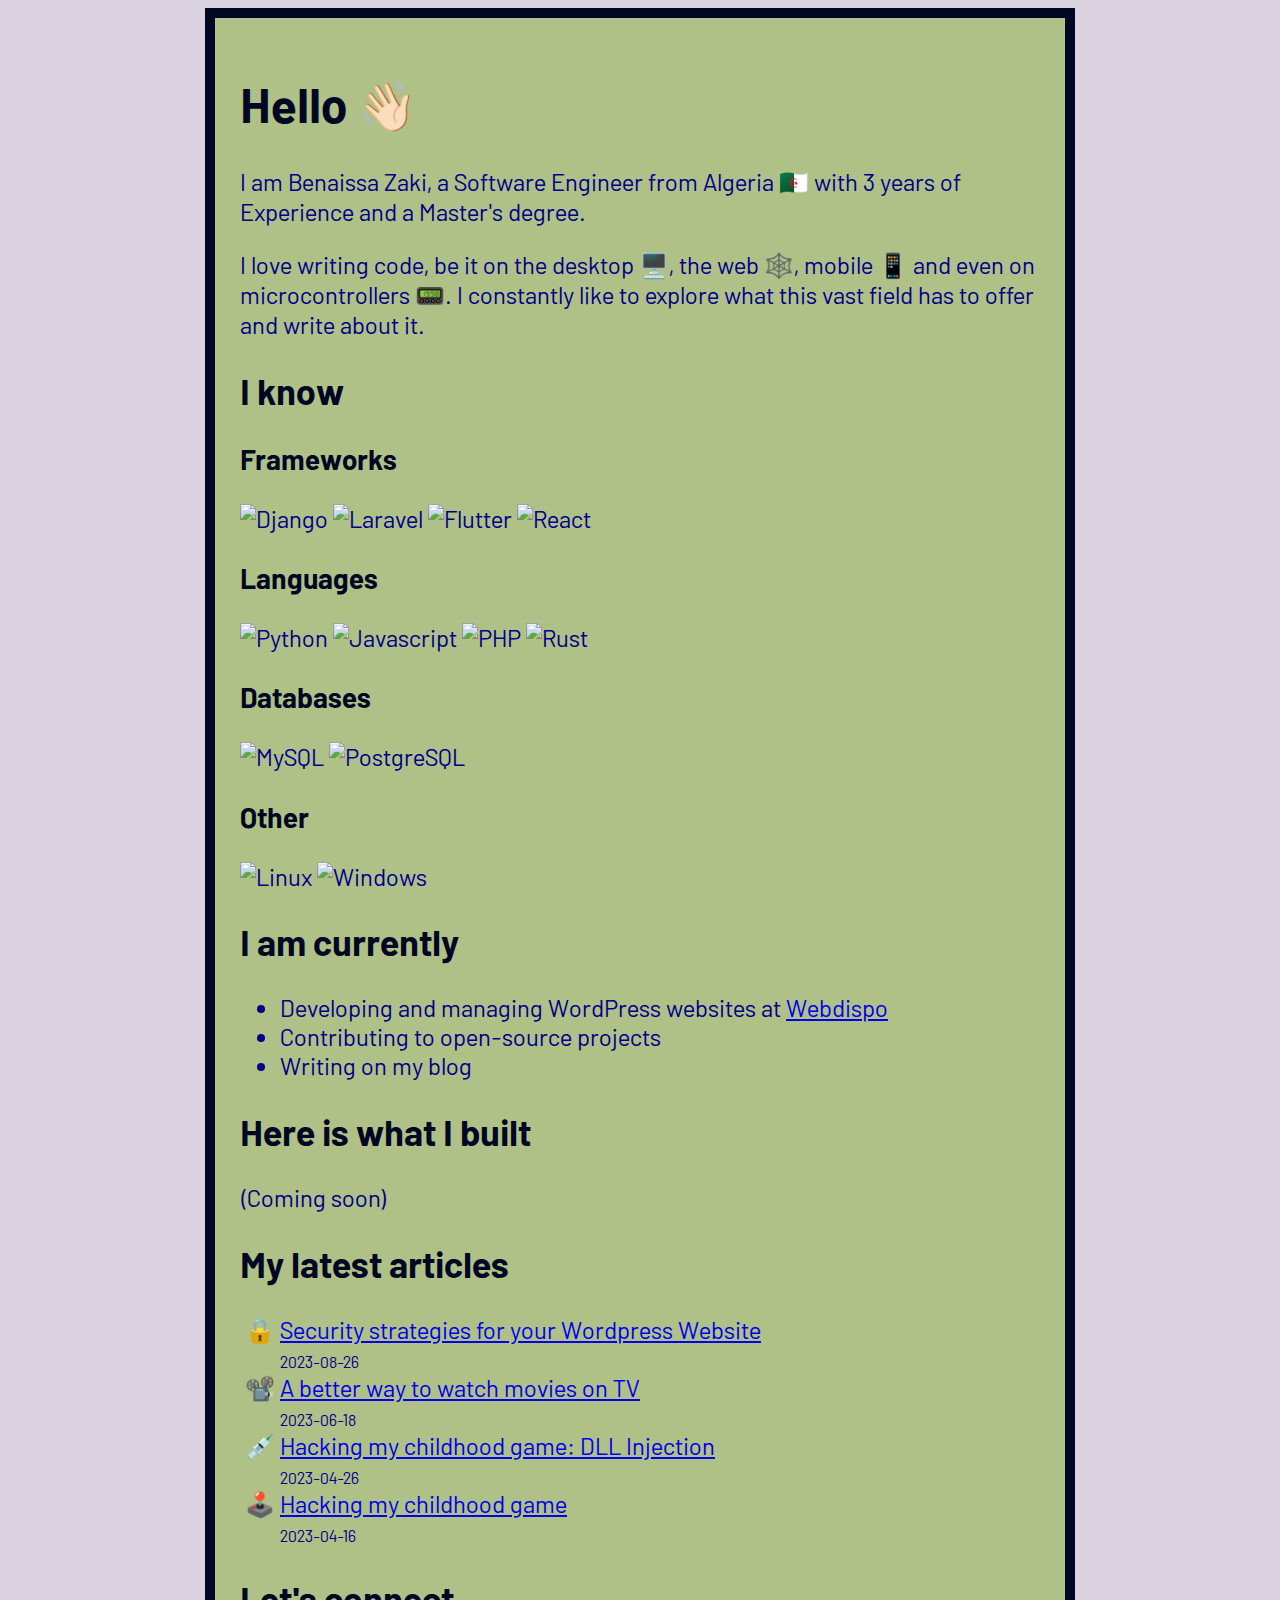
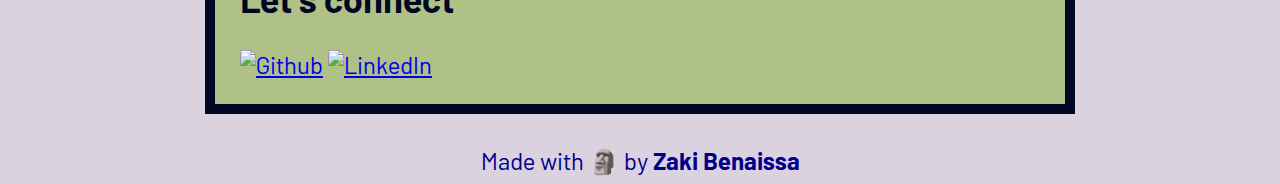
==== index.html @ fc869dd3 "Add "A better way to watch movies on TV" article" ====
<!DOCTYPE html>
<html lang="en">

<head>
    <meta charset="UTF-8">
    <meta name="viewport" content="width=device-width, initial-scale=1.0">
    <link rel="stylesheet" href="assets/css/style.css">
    <title>Benaissa Zaki</title>
</head>

<body>
    <main>
        <section>
            <h1>Hello 👋🏻</h1>
            <p>
                I am Benaissa Zaki, a Software Engineer from Algeria 🇩🇿 with 3 years of Experience and a Master's
                degree.
            </p>
            <p>
                I love writing code, be it on the desktop 🖥️, the web 🕸️, mobile 📱 and even on microcontrollers 📟. I
                constantly like to
                explore what this vast field has to offer and write about it.
            </p>
        </section>

        <section>
            <h2>I know</h2>

            <h3>Frameworks</h3>
            <img src="https://img.shields.io/badge/django-%23092E20.svg?style=for-the-badge&logo=django&logoColor=white"
                alt="Django" />
            <img src="https://img.shields.io/badge/laravel-%23FF2D20.svg?style=for-the-badge&logo=laravel&logoColor=white"
                alt="Laravel" />
            <img src="https://img.shields.io/badge/Flutter-%2302569B.svg?style=for-the-badge&logo=Flutter&logoColor=white"
                alt="Flutter" />
            <img src="https://img.shields.io/badge/react-%2320232a.svg?style=for-the-badge&logo=react&logoColor=%2361DAFB"
                alt="React" />

            <h3>Languages</h3>
            <img src="https://img.shields.io/badge/Python-3776AB?style=for-the-badge&logo=python&logoColor=white"
                alt="Python" />
            <img src="https://img.shields.io/badge/JavaScript-F7DF1E?style=for-the-badge&logo=javascript&logoColor=black"
                alt="Javascript" />
            <img src="https://img.shields.io/badge/PHP-777BB4?style=for-the-badge&logo=php&logoColor=white" alt="PHP" />
            <img src="https://img.shields.io/badge/rust-%23000000.svg?style=for-the-badge&logo=rust&logoColor=white"
                alt="Rust" />

            <h3>Databases</h3>
            <img src="https://img.shields.io/badge/MySQL-00000F?style=for-the-badge&logo=mysql&logoColor=white"
                alt="MySQL">
            <img src="https://img.shields.io/badge/PostgreSQL-316192?style=for-the-badge&logo=postgresql&logoColor=white"
                alt="PostgreSQL">

            <h3>Other</h3>
            <img src="https://img.shields.io/badge/Linux-FCC624?style=for-the-badge&logo=linux&logoColor=black"
                alt="Linux" />
            <img src="https://img.shields.io/badge/Windows-0078D6?style=for-the-badge&logo=windows&logoColor=white"
                alt="Windows">
        </section>

        <section>
            <h2>I am currently</h2>
            <ul>
                <li>Developing and managing WordPress websites at <a href="https://www.webdispo.com/en/">Webdispo</a>
                </li>
                <li>Contributing to open-source projects</li>
                <li>Writing on my blog</li>
            </ul>
        </section>

        <section>
            <h2>Here is what I built</h2>
            <p>
                (Coming soon)
            </p>
        </section>

        <section id="articles">
            <h2>My latest articles</h2>
            <ul>
                <li style="list-style-type: '🔒 ';">
                    <a href="#">Security strategies for your Wordpress Website</a><br>
                    <time>2023-08-26</time>
                </li>
                <li style="list-style-type: '📽️ ';">
                    <a href="/blog/a-better-way-to-watch-movies-on-tv/">A better way to watch movies on TV</a><br>
                    <time>2023-06-18</time>
                </li>
                <li style="list-style-type: '💉 ';">
                    <a href="/blog/hacking-my-childhood-game-dll-injection/">Hacking my childhood game: DLL Injection</a><br><time>2023-04-26</time>
                </li>
                <li style="list-style-type: '🕹️ ';">
                    <a href="/blog/hacking-my-childhood-game/">Hacking my childhood game</a><br>
                    <time>2023-04-16</time>
                </li>
            </ul>
        </section>

        <section id="social-links">
            <h2>Let's connect</h2>
            <a href="https://github.com/benaissazaki">
                <img width="80"
                    src="https://raw.githubusercontent.com/gauravghongde/social-icons/master/SVG/Color/Github.svg"
                    alt="Github">
            </a>
            <a href="https://www.linkedin.com/in/zaki-benaissa/">
                <img width="80"
                    src="https://raw.githubusercontent.com/gauravghongde/social-icons/master/SVG/Color/LinkedIN.svg"
                    alt="LinkedIn">
            </a>
        </section>
    </main>
    <footer>
        <div id="credits">
            Made with 🗿 by <strong>Zaki Benaissa</strong>
        </div>
    </footer>
</body>

</html>
---- assets/css/style.css ----
@font-face {
    font-family: Barlow;
    src: url(../fonts/Barlow-Regular.woff2);
}

@font-face {
    font-family: Barlow;
    src: url(../fonts/Barlow-Bold.woff2);
    font-weight: bold;
}

:root {
    --body-background-color: #DBD2E0;
    --main-background-color: #AFC186;
    --primary-color: #000724;
    --text-color: rgb(0, 0, 141);
}

body {
    background-color: var(--body-background-color);
    color: var(--text-color);
    font-family: Barlow;
    font-size: 1.5rem;
}

main {
    background-color: var(--main-background-color);
    max-width: 800px;
    margin: 0 auto;
    padding: 25px;
    border: solid 10px var(--primary-color);
}

h1,
h2,
h3,
h4,
h5,
h6 {
    color: var(--primary-color);
}

section#articles time {
    font-size: 1rem;
}

section#social-links a {
    display: inline-block;
}

#credits {
    margin-top: 2rem;
    text-align: center;
}

ul.breadcrumb {
    padding: 10px 16px;
    list-style: none;
}

ul.breadcrumb li {
    display: inline;
    font-size: 18px;
}

ul.breadcrumb li+li:before {
    padding: 8px;
    color: black;
    content: "/\00a0";
}

ul.breadcrumb li a {
    text-decoration: none;
}

ul.breadcrumb li a:hover {
    text-decoration: underline;
}
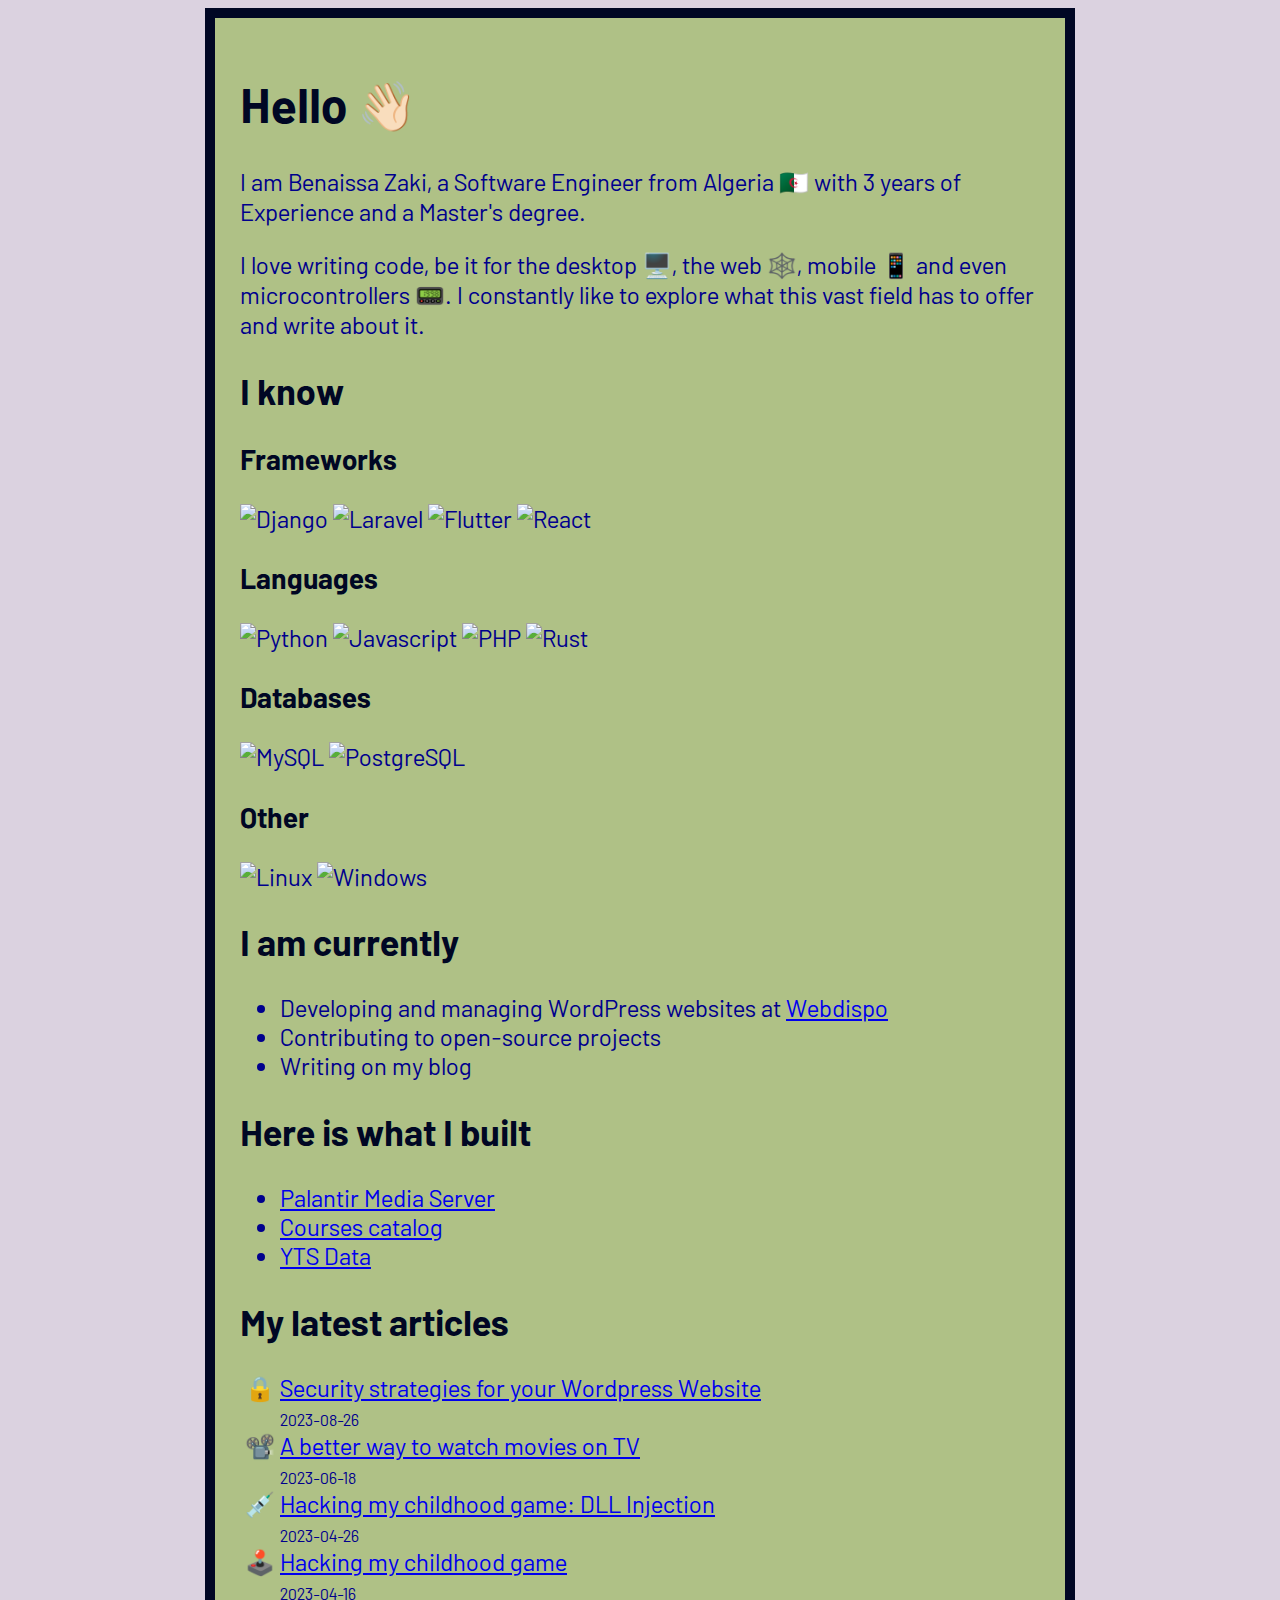
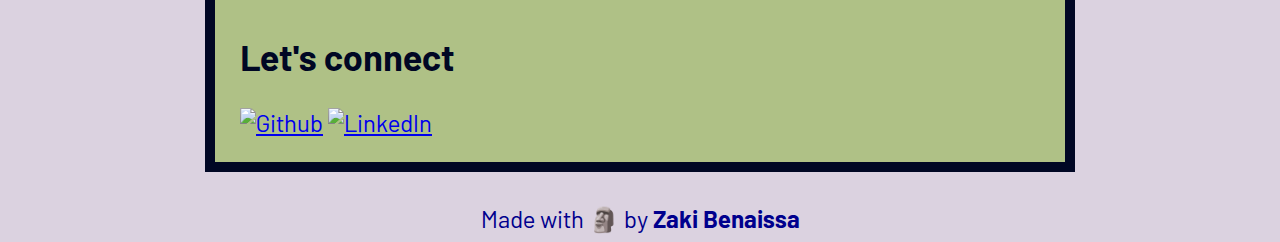
==== commit 9639c92a: "Add projects links" ====
--- a/index.html
+++ b/index.html
@@ -4,7 +4,7 @@
 <head>
     <meta charset="UTF-8">
     <meta name="viewport" content="width=device-width, initial-scale=1.0">
-    <link rel="stylesheet" href="assets/css/style.css">
+    <link rel="stylesheet" href="./assets/css/style.css">
     <title>Benaissa Zaki</title>
 </head>
 
@@ -17,9 +17,8 @@
                 degree.
             </p>
             <p>
-                I love writing code, be it on the desktop 🖥️, the web 🕸️, mobile 📱 and even on microcontrollers 📟. I
-                constantly like to
-                explore what this vast field has to offer and write about it.
+                I love writing code, be it for the desktop 🖥️, the web 🕸️, mobile 📱 and even microcontrollers 📟. I
+                constantly like to explore what this vast field has to offer and write about it.
             </p>
         </section>
 
@@ -70,27 +69,29 @@
 
         <section>
             <h2>Here is what I built</h2>
-            <p>
-                (Coming soon)
-            </p>
+            <ul>
+                <li><a href="https://github.com/benaissazaki/palantir-media-server">Palantir Media Server</a></li>
+                <li><a href="https://github.com/benaissazaki/courses_catalog">Courses catalog</a></li>
+                <li><a href="https://github.com/benaissazaki/ytsdata">YTS Data</a></li>
+            </ul>
         </section>
 
         <section id="articles">
             <h2>My latest articles</h2>
             <ul>
                 <li style="list-style-type: '🔒 ';">
-                    <a href="#">Security strategies for your Wordpress Website</a><br>
+                    <a href="./blog/security-strategies-for-your-wordpress-website/">Security strategies for your Wordpress Website</a><br>
                     <time>2023-08-26</time>
                 </li>
                 <li style="list-style-type: '📽️ ';">
-                    <a href="/blog/a-better-way-to-watch-movies-on-tv/">A better way to watch movies on TV</a><br>
+                    <a href="./blog/a-better-way-to-watch-movies-on-tv/">A better way to watch movies on TV</a><br>
                     <time>2023-06-18</time>
                 </li>
                 <li style="list-style-type: '💉 ';">
-                    <a href="/blog/hacking-my-childhood-game-dll-injection/">Hacking my childhood game: DLL Injection</a><br><time>2023-04-26</time>
+                    <a href="./blog/hacking-my-childhood-game-dll-injection/">Hacking my childhood game: DLL Injection</a><br><time>2023-04-26</time>
                 </li>
                 <li style="list-style-type: '🕹️ ';">
-                    <a href="/blog/hacking-my-childhood-game/">Hacking my childhood game</a><br>
+                    <a href="./blog/hacking-my-childhood-game/">Hacking my childhood game</a><br>
                     <time>2023-04-16</time>
                 </li>
             </ul>
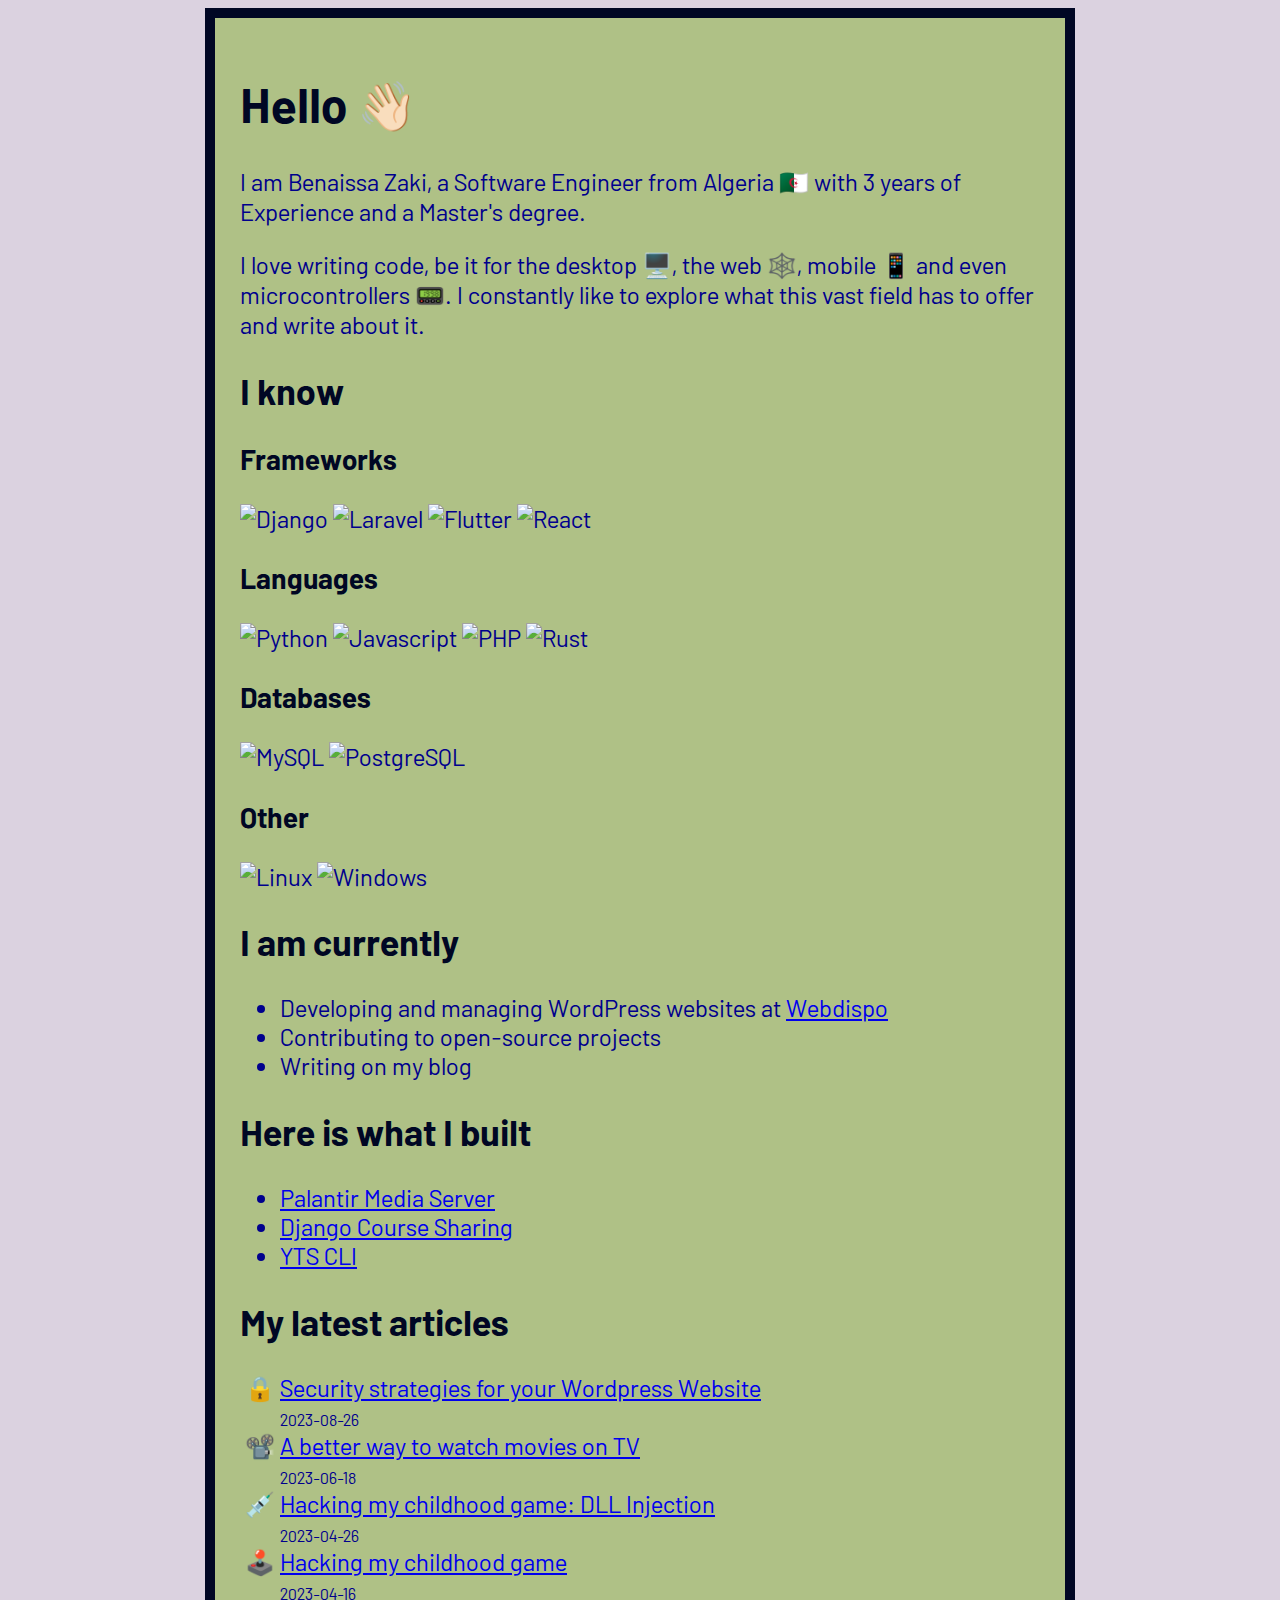
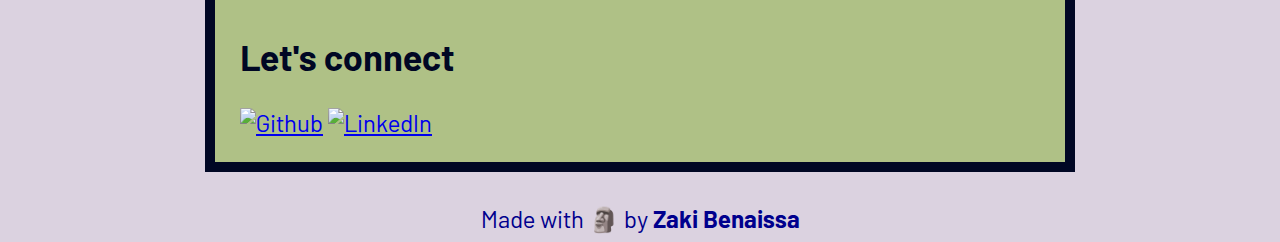
==== commit 69a4ecb3: "Rename projects on Github" ====
--- a/index.html
+++ b/index.html
@@ -71,8 +71,8 @@
             <h2>Here is what I built</h2>
             <ul>
                 <li><a href="https://github.com/benaissazaki/palantir-media-server">Palantir Media Server</a></li>
-                <li><a href="https://github.com/benaissazaki/courses_catalog">Courses catalog</a></li>
-                <li><a href="https://github.com/benaissazaki/ytsdata">YTS Data</a></li>
+                <li><a href="https://github.com/benaissazaki/django_course_sharing">Django Course Sharing</a></li>
+                <li><a href="https://github.com/benaissazaki/yts_cli">YTS CLI</a></li>
             </ul>
         </section>
 
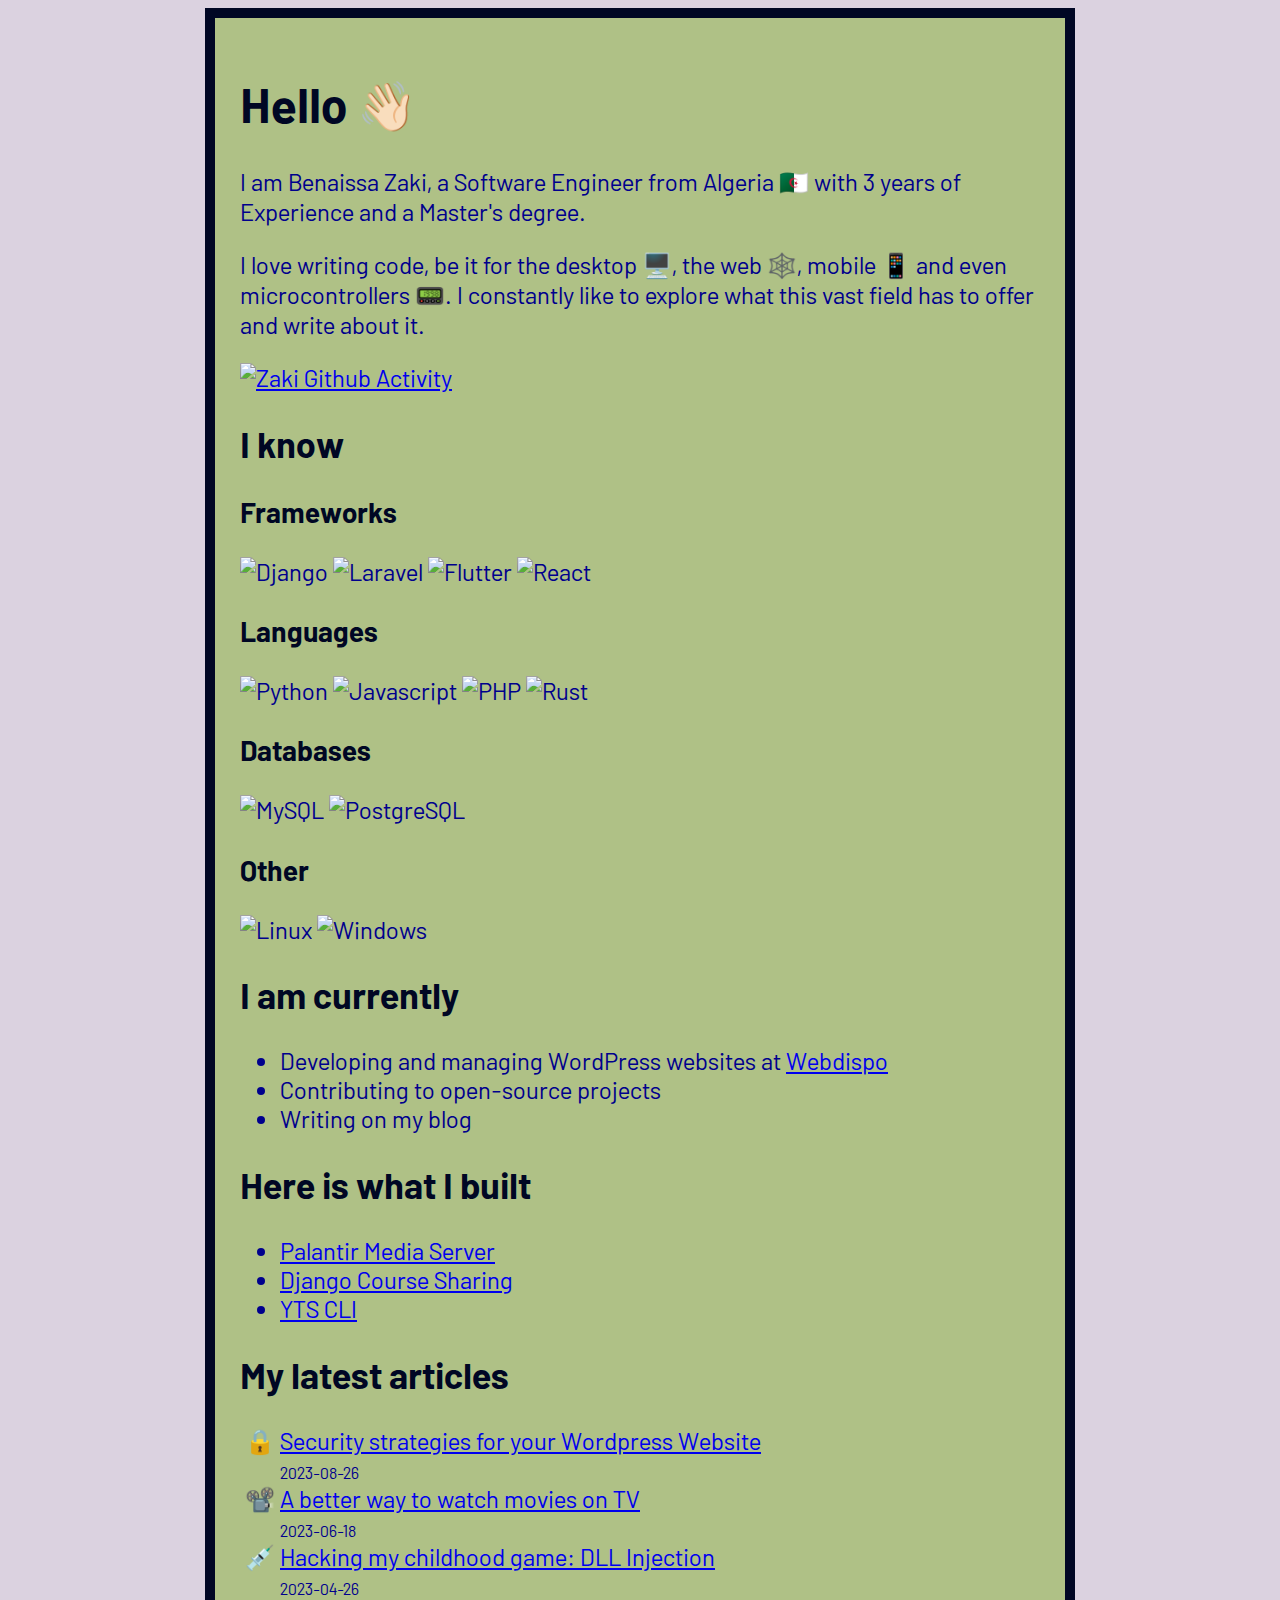
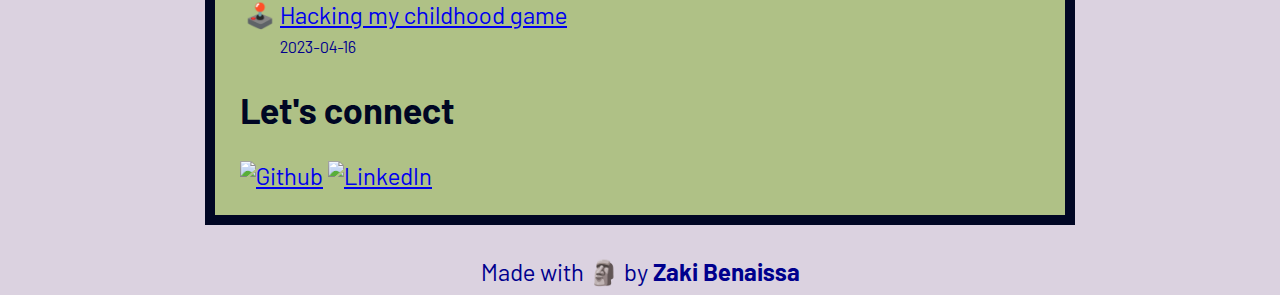
==== commit 735235a0: "Add Github activity graph" ====
--- a/index.html
+++ b/index.html
@@ -20,6 +20,13 @@
                 I love writing code, be it for the desktop 🖥️, the web 🕸️, mobile 📱 and even microcontrollers 📟. I
                 constantly like to explore what this vast field has to offer and write about it.
             </p>
+        </section>
+
+        <section>
+            <a href="https://github.com/ashutosh00710/github-readme-activity-graph">
+                <img class="gh-activity" alt="Zaki Github Activity"
+                    src="https://github-readme-activity-graph.vercel.app/graph?username=benaissazaki&theme=github-dark-dimmed&custom_title=My%20Recent%20Github%20Activity%20Graph&hide_border=true">
+            </a>
         </section>
 
         <section>
@@ -80,7 +87,8 @@
             <h2>My latest articles</h2>
             <ul>
                 <li style="list-style-type: '🔒 ';">
-                    <a href="./blog/security-strategies-for-your-wordpress-website/">Security strategies for your Wordpress Website</a><br>
+                    <a href="./blog/security-strategies-for-your-wordpress-website/">Security strategies for your
+                        Wordpress Website</a><br>
                     <time>2023-08-26</time>
                 </li>
                 <li style="list-style-type: '📽️ ';">
@@ -88,7 +96,8 @@
                     <time>2023-06-18</time>
                 </li>
                 <li style="list-style-type: '💉 ';">
-                    <a href="./blog/hacking-my-childhood-game-dll-injection/">Hacking my childhood game: DLL Injection</a><br><time>2023-04-26</time>
+                    <a href="./blog/hacking-my-childhood-game-dll-injection/">Hacking my childhood game: DLL
+                        Injection</a><br><time>2023-04-26</time>
                 </li>
                 <li style="list-style-type: '🕹️ ';">
                     <a href="./blog/hacking-my-childhood-game/">Hacking my childhood game</a><br>
--- a/assets/css/style.css
+++ b/assets/css/style.css
@@ -40,6 +40,10 @@
     color: var(--primary-color);
 }
 
+img.gh-activity {
+    max-width: 100%;
+}
+
 section#articles time {
     font-size: 1rem;
 }
@@ -75,4 +79,4 @@
 
 ul.breadcrumb li a:hover {
     text-decoration: underline;
-}+}
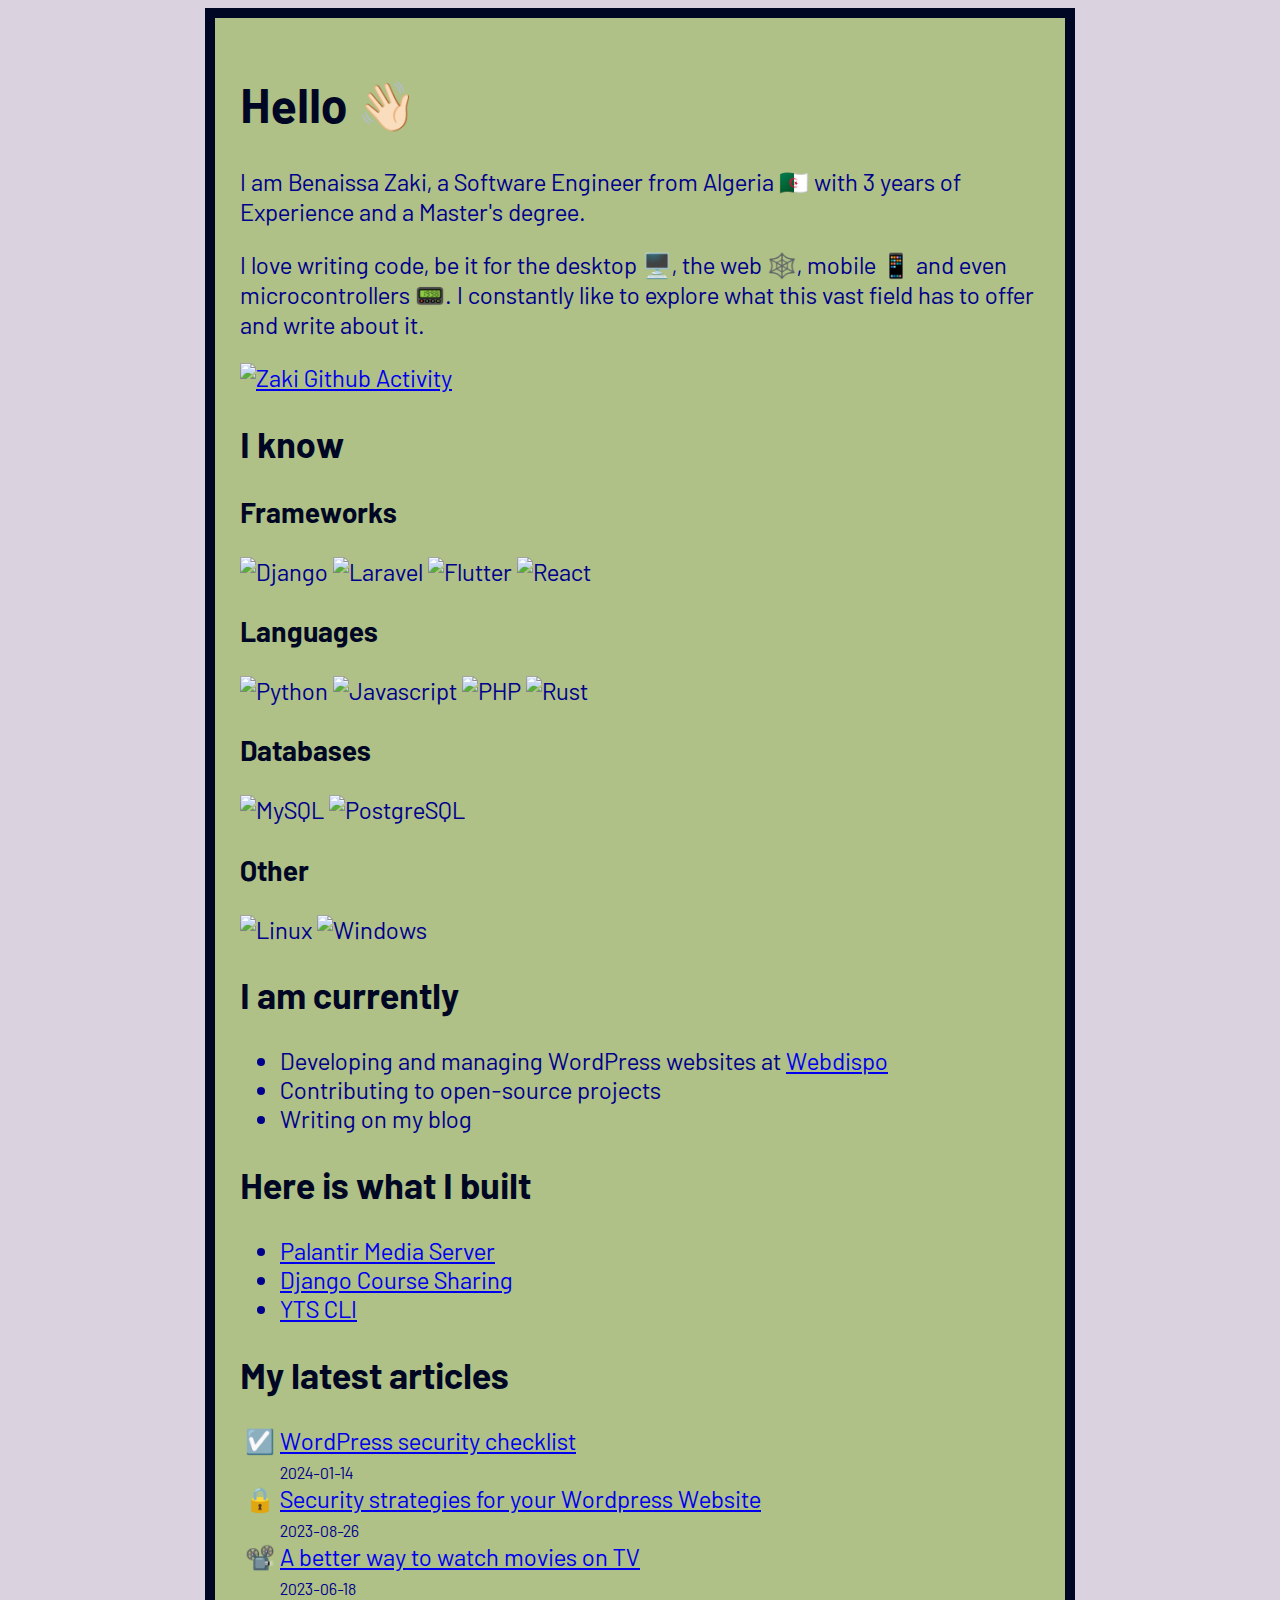
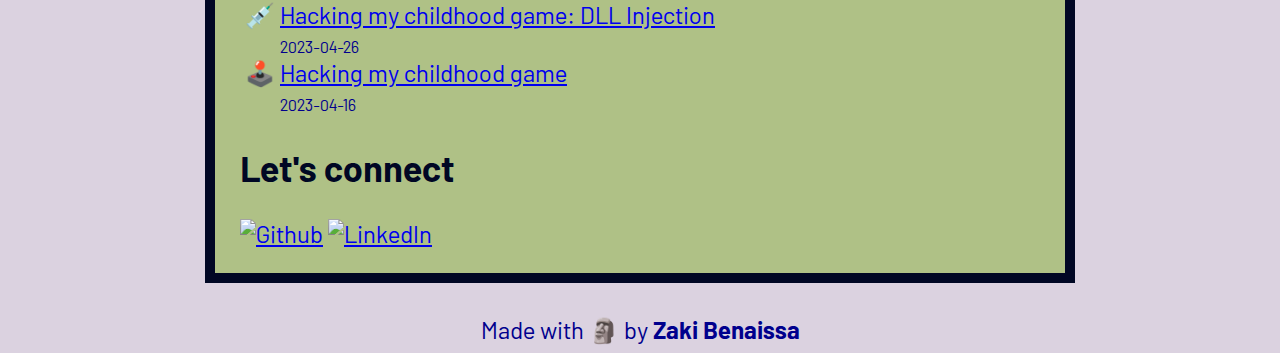
==== commit fc5fe5c3: "blog: Add wordpress-security-checklist article" ====
--- a/index.html
+++ b/index.html
@@ -22,34 +22,34 @@
             </p>
         </section>
 
-        <section>
-            <a href="https://github.com/ashutosh00710/github-readme-activity-graph">
+        <div>
+            <a href="https://github.com/benaissazaki">
                 <img class="gh-activity" alt="Zaki Github Activity"
                     src="https://github-readme-activity-graph.vercel.app/graph?username=benaissazaki&theme=github-dark-dimmed&custom_title=My%20Recent%20Github%20Activity%20Graph&hide_border=true">
             </a>
-        </section>
+        </div>
 
         <section>
             <h2>I know</h2>
 
             <h3>Frameworks</h3>
             <img src="https://img.shields.io/badge/django-%23092E20.svg?style=for-the-badge&logo=django&logoColor=white"
-                alt="Django" />
+                alt="Django" >
             <img src="https://img.shields.io/badge/laravel-%23FF2D20.svg?style=for-the-badge&logo=laravel&logoColor=white"
-                alt="Laravel" />
+                alt="Laravel" >
             <img src="https://img.shields.io/badge/Flutter-%2302569B.svg?style=for-the-badge&logo=Flutter&logoColor=white"
-                alt="Flutter" />
+                alt="Flutter" >
             <img src="https://img.shields.io/badge/react-%2320232a.svg?style=for-the-badge&logo=react&logoColor=%2361DAFB"
-                alt="React" />
+                alt="React" >
 
             <h3>Languages</h3>
             <img src="https://img.shields.io/badge/Python-3776AB?style=for-the-badge&logo=python&logoColor=white"
-                alt="Python" />
+                alt="Python" >
             <img src="https://img.shields.io/badge/JavaScript-F7DF1E?style=for-the-badge&logo=javascript&logoColor=black"
-                alt="Javascript" />
-            <img src="https://img.shields.io/badge/PHP-777BB4?style=for-the-badge&logo=php&logoColor=white" alt="PHP" />
+                alt="Javascript" >
+            <img src="https://img.shields.io/badge/PHP-777BB4?style=for-the-badge&logo=php&logoColor=white" alt="PHP" >
             <img src="https://img.shields.io/badge/rust-%23000000.svg?style=for-the-badge&logo=rust&logoColor=white"
-                alt="Rust" />
+                alt="Rust" >
 
             <h3>Databases</h3>
             <img src="https://img.shields.io/badge/MySQL-00000F?style=for-the-badge&logo=mysql&logoColor=white"
@@ -59,7 +59,7 @@
 
             <h3>Other</h3>
             <img src="https://img.shields.io/badge/Linux-FCC624?style=for-the-badge&logo=linux&logoColor=black"
-                alt="Linux" />
+                alt="Linux" >
             <img src="https://img.shields.io/badge/Windows-0078D6?style=for-the-badge&logo=windows&logoColor=white"
                 alt="Windows">
         </section>
@@ -86,6 +86,10 @@
         <section id="articles">
             <h2>My latest articles</h2>
             <ul>
+                <li style="list-style-type: '☑️ ';">
+                    <a href="./blog/wordpress-security-checklist/">WordPress security checklist</a><br>
+                    <time>2024-01-14</time>
+                </li>
                 <li style="list-style-type: '🔒 ';">
                     <a href="./blog/security-strategies-for-your-wordpress-website/">Security strategies for your
                         Wordpress Website</a><br>
--- a/assets/css/style.css
+++ b/assets/css/style.css
@@ -80,3 +80,15 @@
 ul.breadcrumb li a:hover {
     text-decoration: underline;
 }
+
+ul.checklist li {
+    list-style-type: none;
+    margin-bottom: 15px;
+}
+
+ul.checklist li input[type="checkbox"] {
+    margin-left: -1rem;
+    margin-right: 1rem;
+    width: 20px;
+    height: 20px;
+}
